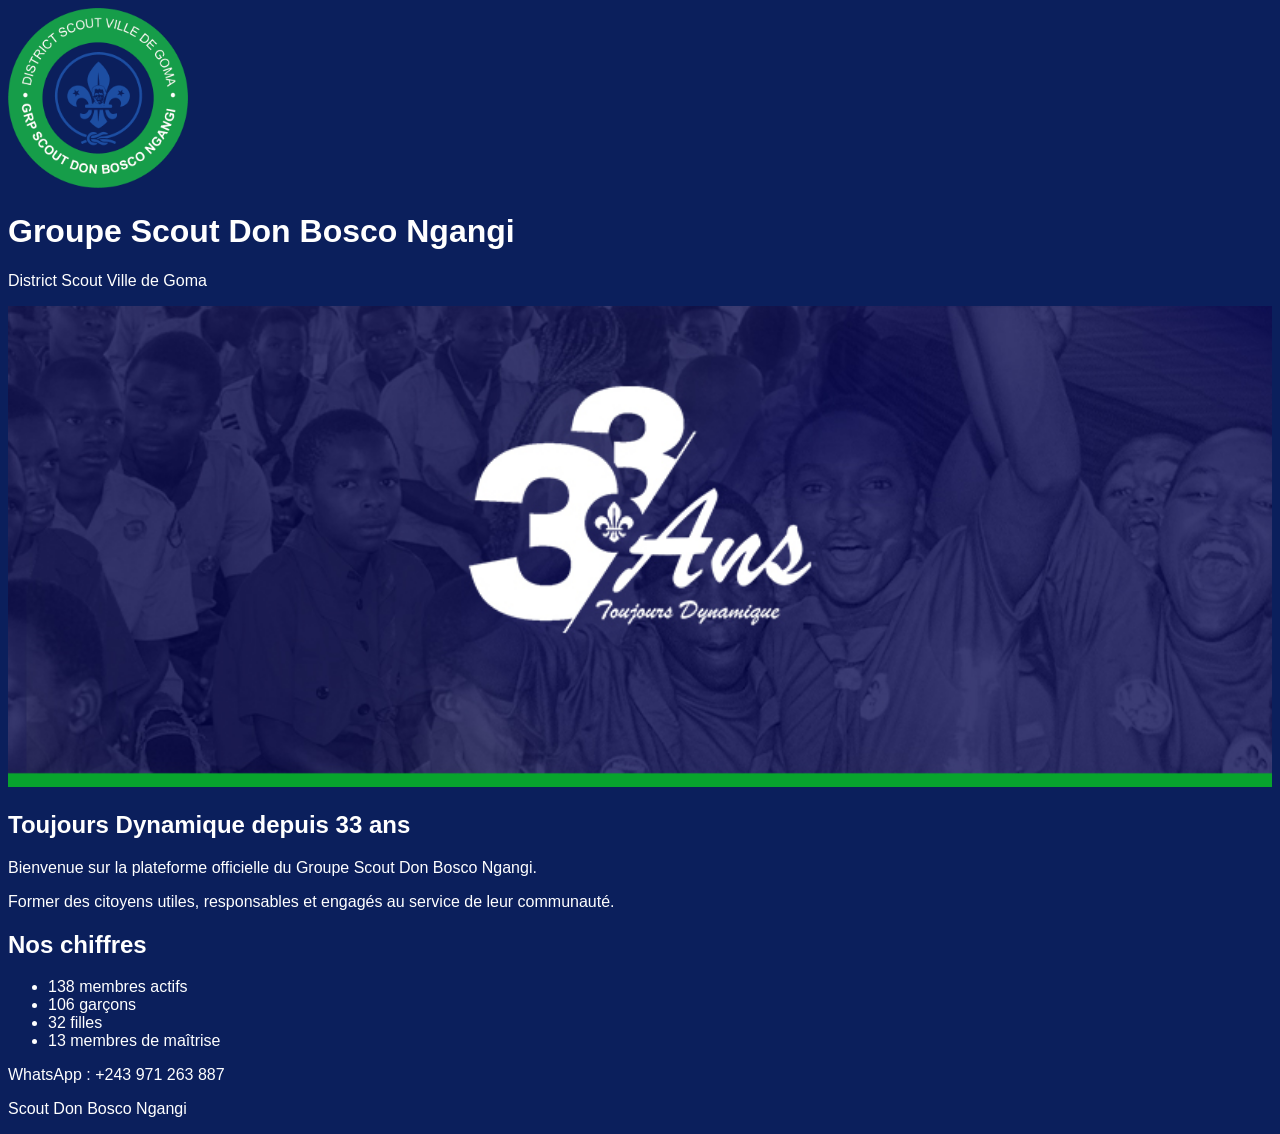
==== index.html @ f97b2e56 "Update index.html" ====
<!DOCTYPE html>
<html lang="fr">
<head>
    <meta charset="UTF-8">
    <meta name="viewport" content="width=device-width, initial-scale=1.0">
    <title>Groupe Scout Don Bosco Ngangi</title>

    <link rel="stylesheet" href="style.css">
</head>

<body>

<header>
    <img src="LOGO" alt="Logo GSDN" width="180">

    <h1>Groupe Scout Don Bosco Ngangi</h1>

    <p>District Scout Ville de Goma</p>
</header>

<section>
    <img src="BANNER" alt="Bannière 33 ans" width="100%">
</section>

<section>
    <h2>Toujours Dynamique depuis 33 ans</h2>

    <p>
        Bienvenue sur la plateforme officielle du Groupe Scout Don Bosco Ngangi.
    </p>

    <p>
        Former des citoyens utiles, responsables et engagés au service de leur communauté.
    </p>
</section>

<section>
    <h2>Nos chiffres</h2>

    <ul>
        <li>138 membres actifs</li>
        <li>106 garçons</li>
        <li>32 filles</li>
        <li>13 membres de maîtrise</li>
    </ul>
</section>

<footer>
    <p>WhatsApp : +243 971 263 887</p>
    <p>Scout Don Bosco Ngangi</p>
</footer>

</body>
</html>
---- style.css ----
body{
    background:#0b1f5c;
    color:white;
    font-family:Arial, sans-serif;
}
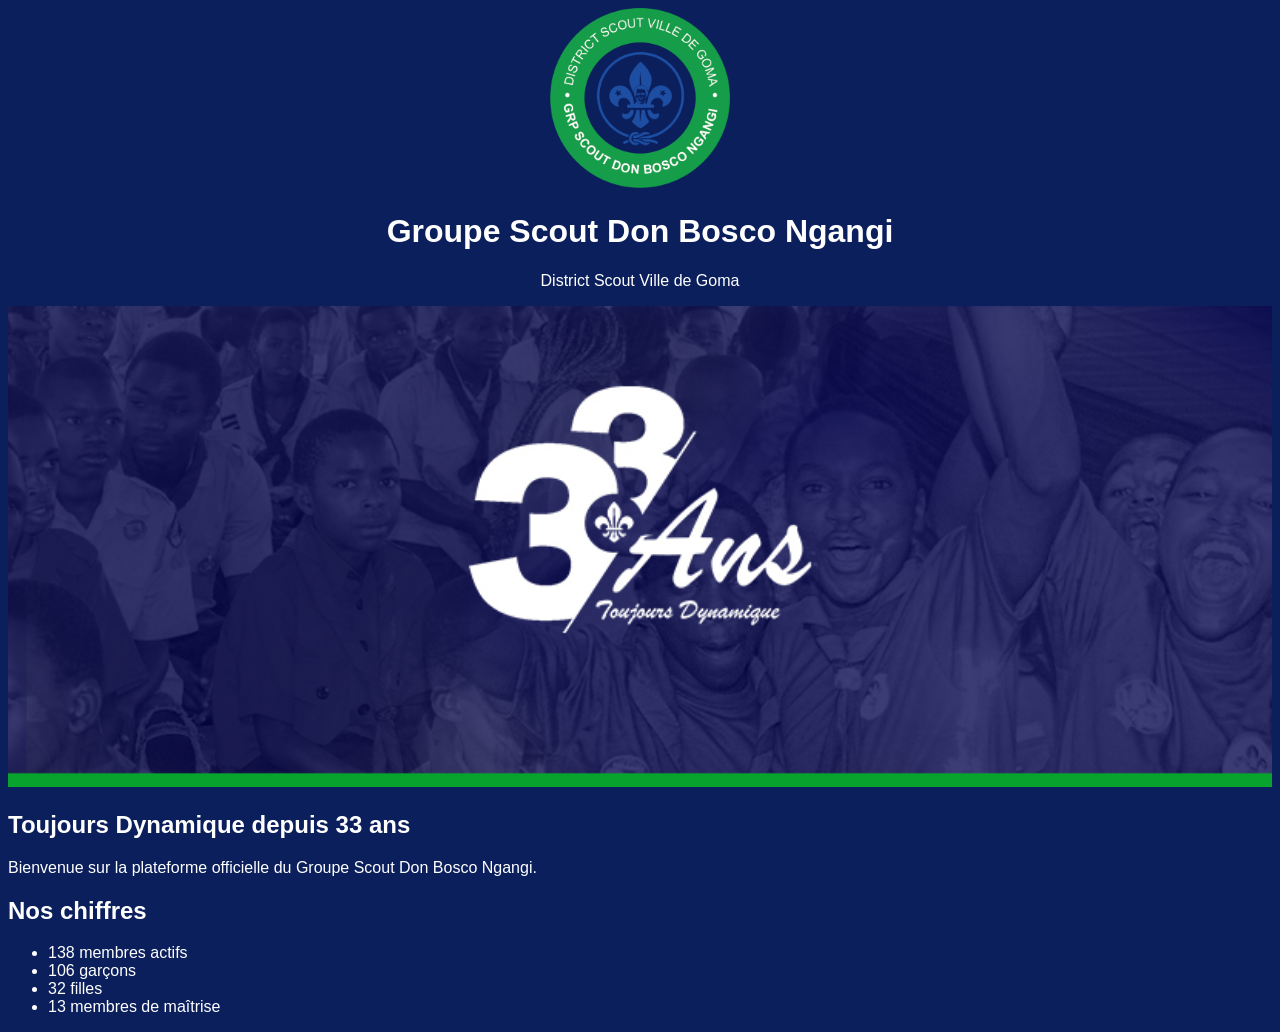
==== commit 3dde4661: "Update index.html" ====
--- a/index.html
+++ b/index.html
@@ -9,32 +9,26 @@
 </head>
 
 <body>
+<body>
 
-<header>
-    <img src="LOGO" alt="Logo GSDN" width="180">
+    <center>
 
-    <h1>Groupe Scout Don Bosco Ngangi</h1>
+        <img src="logo.png" alt="Logo GSDN" width="180">
 
-    <p>District Scout Ville de Goma</p>
-</header>
+        <h1>Groupe Scout Don Bosco Ngangi</h1>
 
-<section>
-    <img src="BANNER" alt="Bannière 33 ans" width="100%">
-</section>
+        <p>District Scout Ville de Goma</p>
 
-<section>
+    </center>
+
+    <img src="banner.jpg" alt="Bannière 33 ans" width="100%">
+
     <h2>Toujours Dynamique depuis 33 ans</h2>
 
     <p>
         Bienvenue sur la plateforme officielle du Groupe Scout Don Bosco Ngangi.
     </p>
 
-    <p>
-        Former des citoyens utiles, responsables et engagés au service de leur communauté.
-    </p>
-</section>
-
-<section>
     <h2>Nos chiffres</h2>
 
     <ul>
@@ -43,12 +37,8 @@
         <li>32 filles</li>
         <li>13 membres de maîtrise</li>
     </ul>
-</section>
 
-<footer>
-    <p>WhatsApp : +243 971 263 887</p>
-    <p>Scout Don Bosco Ngangi</p>
-</footer>
+</body>
 
 </body>
 </html>
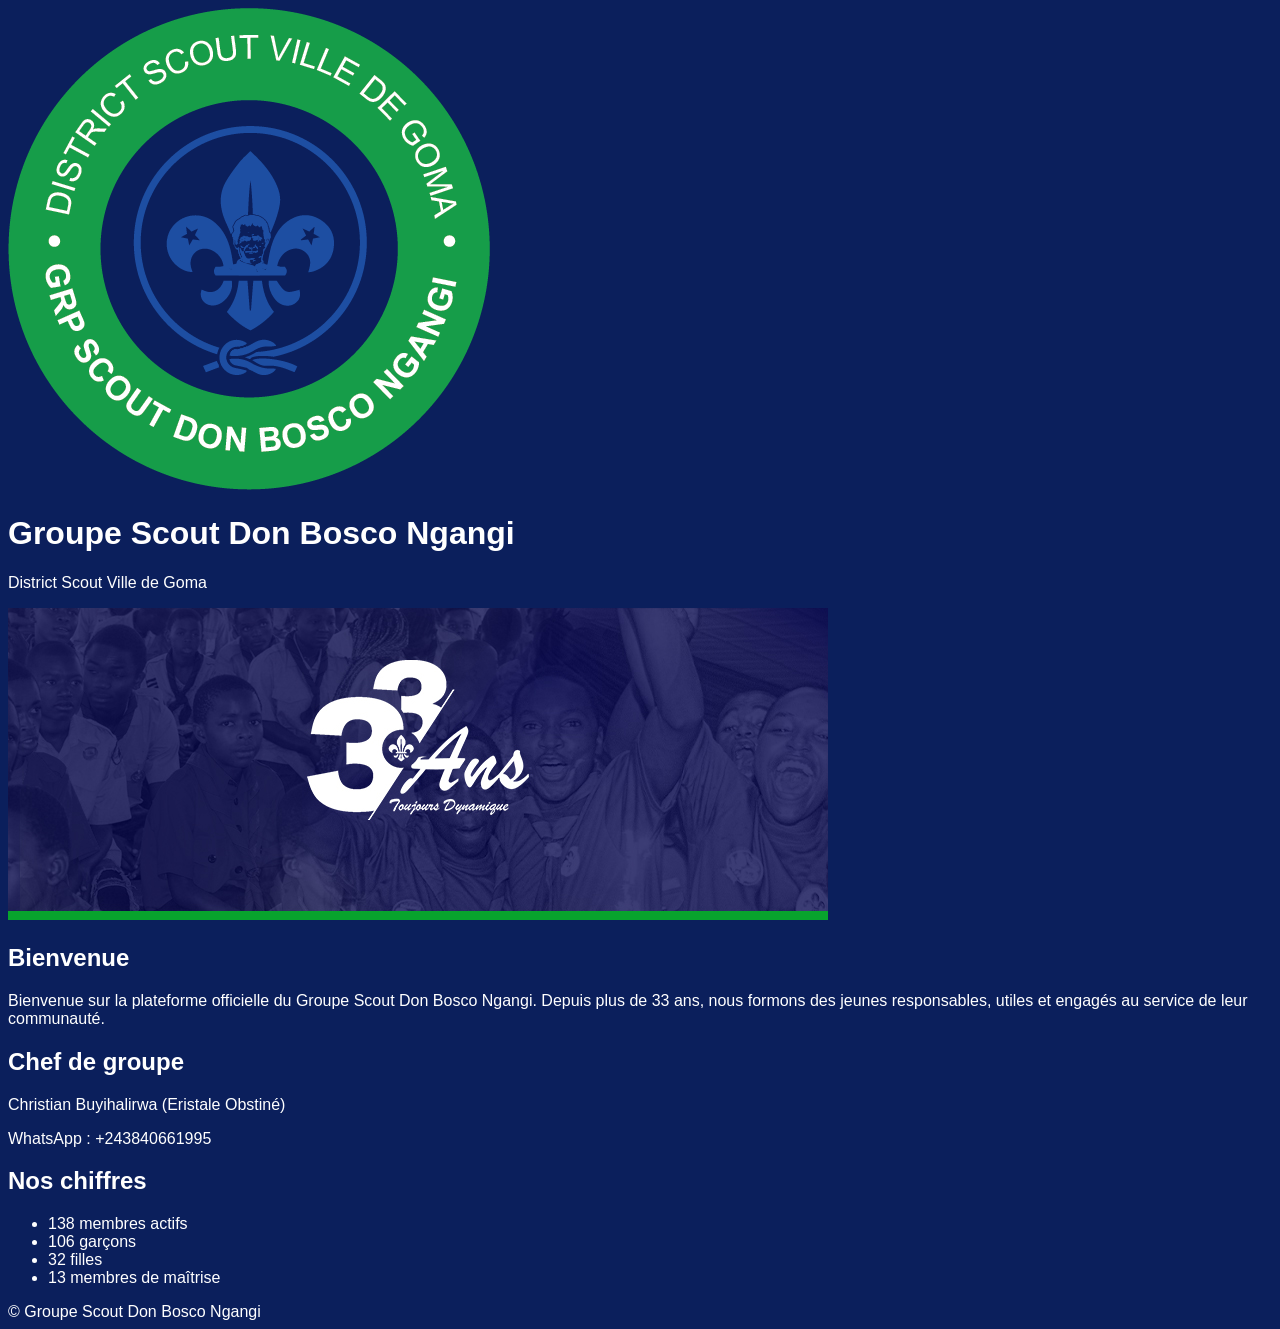
==== commit a59a1af1: "Update index.html" ====
--- a/index.html
+++ b/index.html
@@ -10,34 +10,48 @@
 
 <body>
 <body>
+<header>
+    <img src="logo.png" class="logo">
+    <h1>Groupe Scout Don Bosco Ngangi</h1>
+    <p>District Scout Ville de Goma</p>
+</header>
 
-    <center>
+<section class="hero">
+    <img src="banner.jpg" alt="Bannière">
+</section>
 
-        <img src="logo.png" alt="Logo GSDN" width="180">
-
-        <h1>Groupe Scout Don Bosco Ngangi</h1>
-
-        <p>District Scout Ville de Goma</p>
-
-    </center>
-
-    <img src="banner.jpg" alt="Bannière 33 ans" width="100%">
-
-    <h2>Toujours Dynamique depuis 33 ans</h2>
-
+<section>
+    <h2>Bienvenue</h2>
     <p>
         Bienvenue sur la plateforme officielle du Groupe Scout Don Bosco Ngangi.
+        Depuis plus de 33 ans, nous formons des jeunes responsables,
+        utiles et engagés au service de leur communauté.
     </p>
+</section>
 
+<section>
+    <h2>Chef de groupe</h2>
+    <p>
+        Christian Buyihalirwa (Eristale Obstiné)
+    </p>
+    <p>
+        WhatsApp : +243840661995
+    </p>
+</section>
+
+<section>
     <h2>Nos chiffres</h2>
-
     <ul>
         <li>138 membres actifs</li>
         <li>106 garçons</li>
         <li>32 filles</li>
         <li>13 membres de maîtrise</li>
     </ul>
+</section>
 
+<footer>
+    © Groupe Scout Don Bosco Ngangi
+</footer>
 </body>
 
 </body>
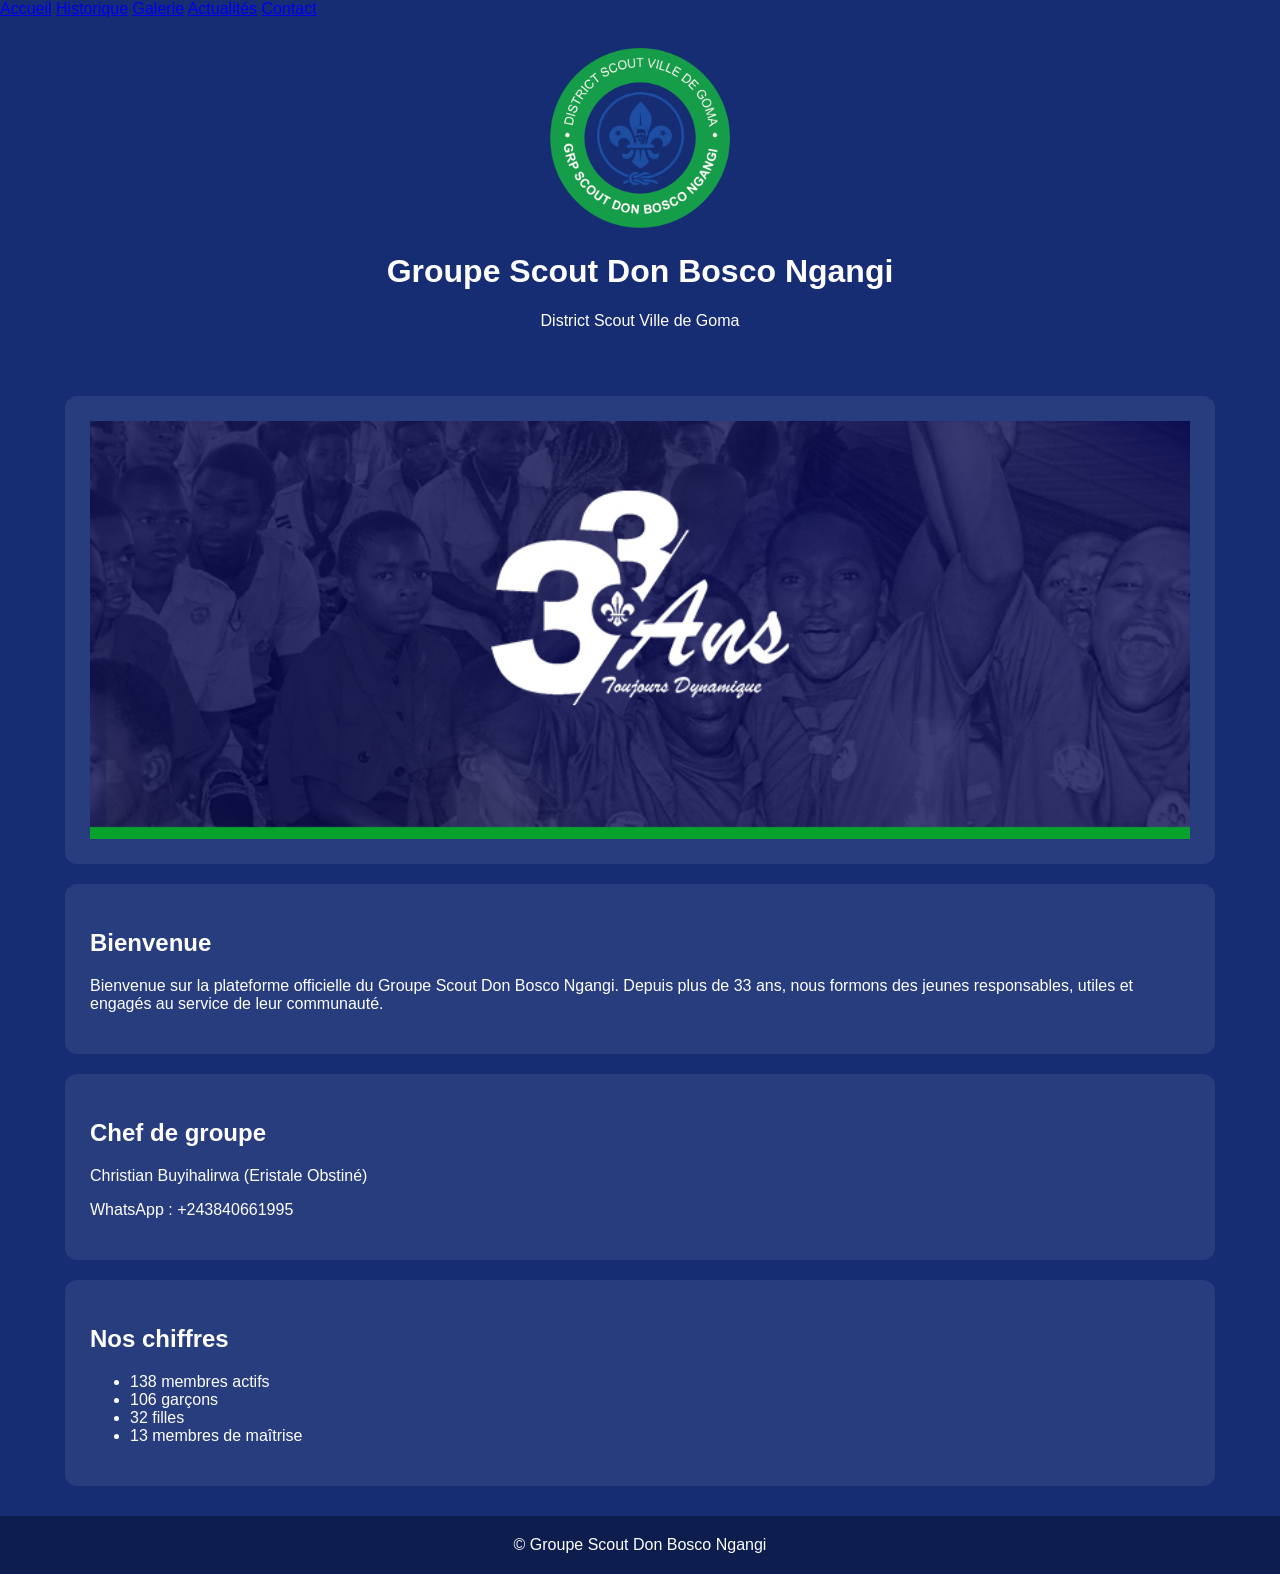
==== commit 6f8d60df: "Update index.html" ====
--- a/index.html
+++ b/index.html
@@ -7,9 +7,14 @@
 
     <link rel="stylesheet" href="style.css">
 </head>
-
 <body>
-<body>
+    <nav>
+    <a href="index.html">Accueil</a>
+    <a href="historique.html">Historique</a>
+    <a href="galerie.html">Galerie</a>
+    <a href="actualites.html">Actualités</a>
+    <a href="contact.html">Contact</a>
+</nav>
 <header>
     <img src="logo.png" class="logo">
     <h1>Groupe Scout Don Bosco Ngangi</h1>
--- a/style.css
+++ b/style.css
@@ -1,5 +1,40 @@
 body{
-    background:#0b1f5c;
+    margin:0;
+    padding:0;
+    font-family:Arial, sans-serif;
+    background:#162c73;
     color:white;
-    font-family:Arial, sans-serif;
 }
+
+header{
+    text-align:center;
+    padding:30px;
+}
+
+.logo{
+    width:180px;
+}
+
+.hero img{
+    width:100%;
+    display:block;
+}
+
+section{
+    max-width:1100px;
+    margin:20px auto;
+    padding:25px;
+    background:rgba(255,255,255,0.08);
+    border-radius:12px;
+}
+
+h1,h2{
+    color:white;
+}
+
+footer{
+    text-align:center;
+    padding:20px;
+    margin-top:30px;
+    background:#0d1d4d;
+}
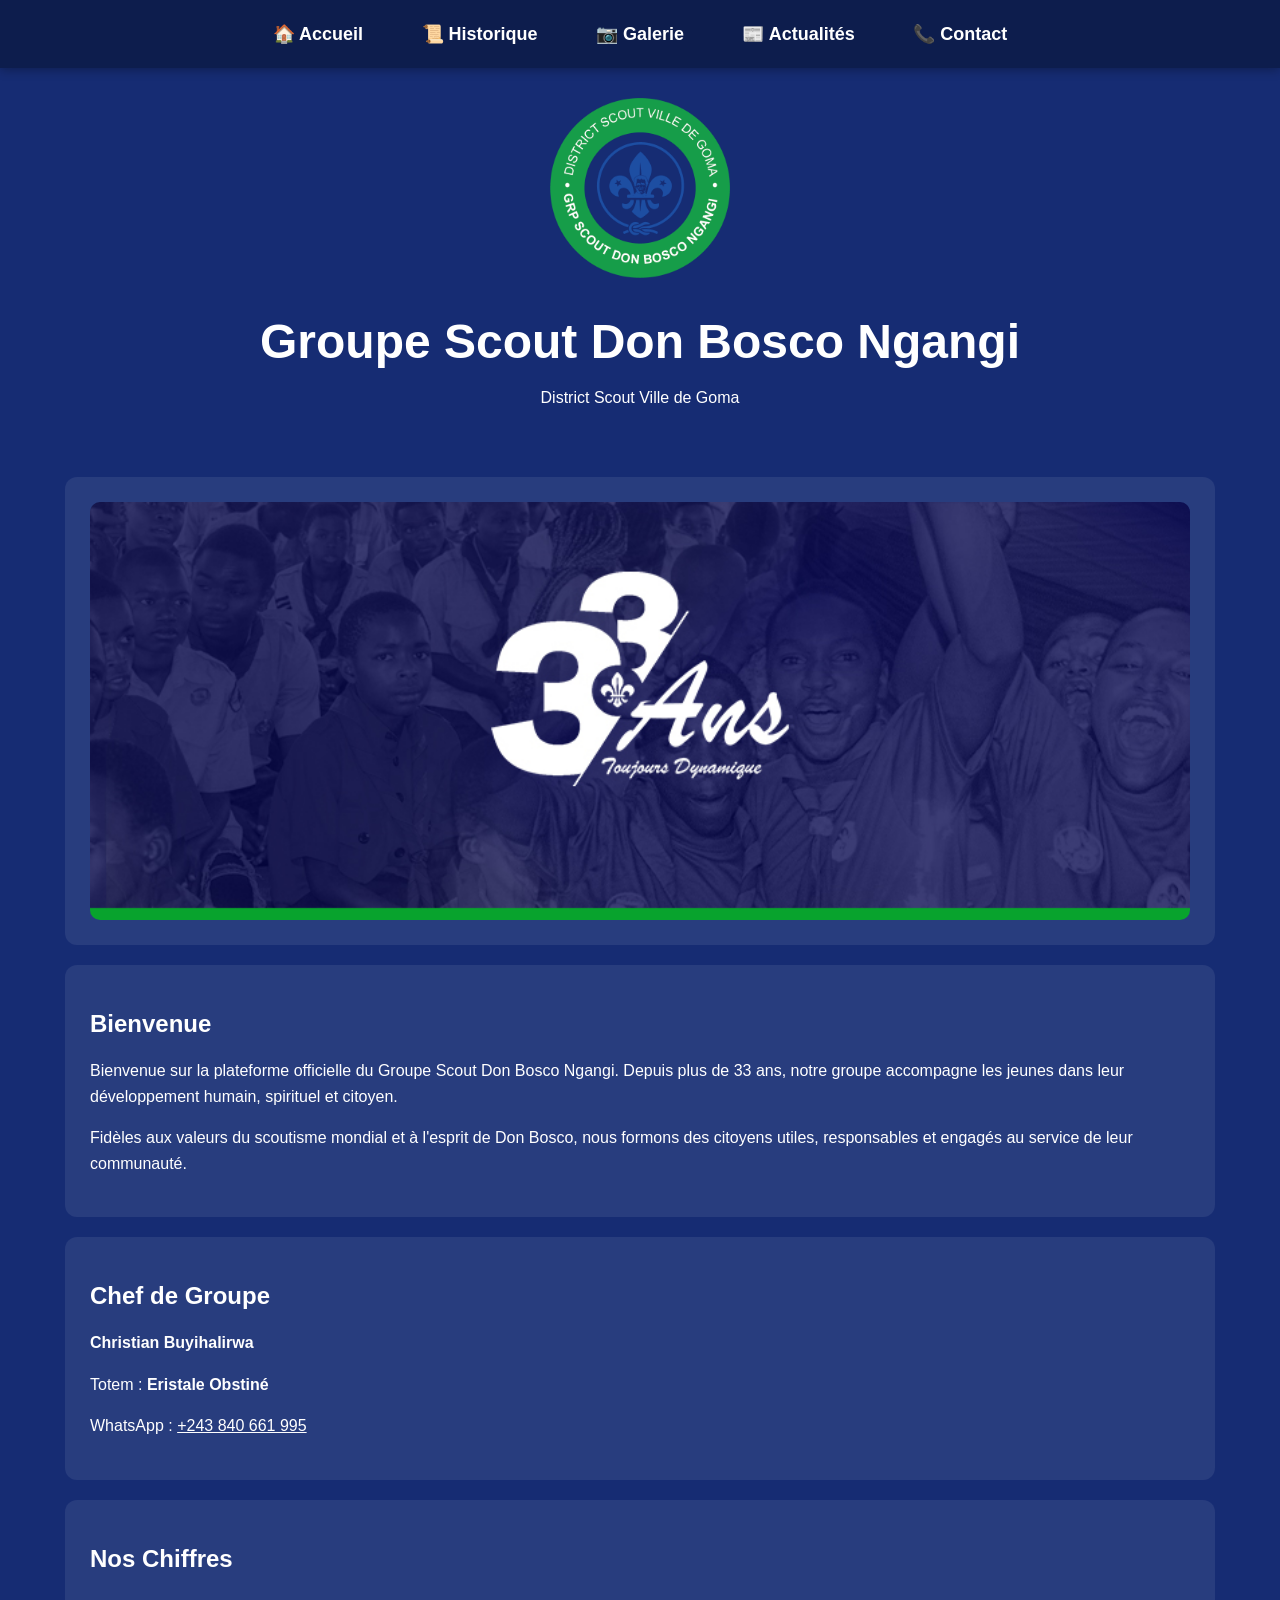
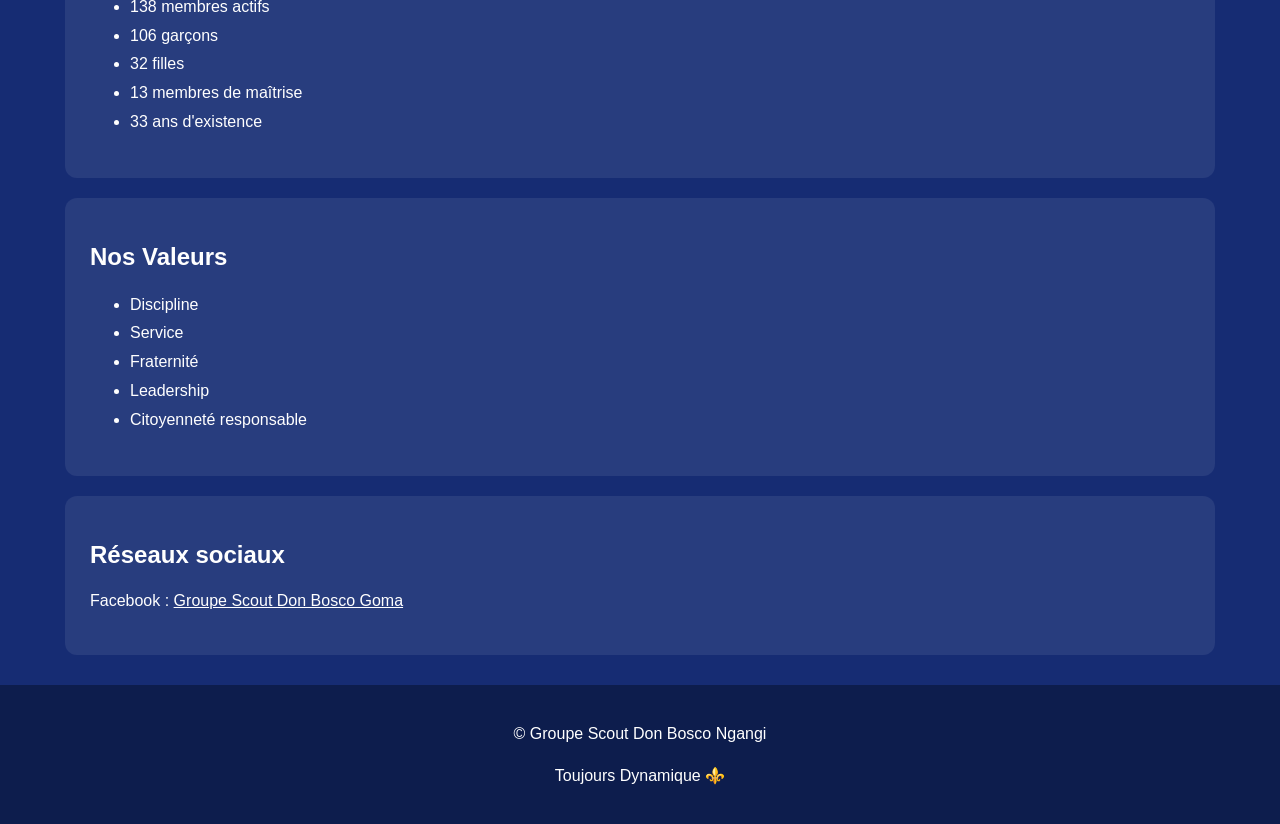
==== commit e7f9c227: "Update index.html" ====
--- a/index.html
+++ b/index.html
@@ -1,5 +1,6 @@
 <!DOCTYPE html>
 <html lang="fr">
+
 <head>
     <meta charset="UTF-8">
     <meta name="viewport" content="width=device-width, initial-scale=1.0">
@@ -7,57 +8,125 @@
 
     <link rel="stylesheet" href="style.css">
 </head>
+
 <body>
-    <nav>
-    <a href="index.html">Accueil</a>
-    <a href="historique.html">Historique</a>
-    <a href="galerie.html">Galerie</a>
-    <a href="actualites.html">Actualités</a>
-    <a href="contact.html">Contact</a>
+
+<nav>
+    <a href="index.html">🏠 Accueil</a>
+    <a href="historique.html">📜 Historique</a>
+    <a href="galerie.html">📷 Galerie</a>
+    <a href="actualites.html">📰 Actualités</a>
+    <a href="contact.html">📞 Contact</a>
 </nav>
+
 <header>
-    <img src="logo.png" class="logo">
+
+    <img src="logo.png" class="logo" alt="Logo GSDN">
+
     <h1>Groupe Scout Don Bosco Ngangi</h1>
+
     <p>District Scout Ville de Goma</p>
+
 </header>
 
 <section class="hero">
-    <img src="banner.jpg" alt="Bannière">
+
+    <img src="banner.jpg" alt="33 ans du Groupe Scout Don Bosco Ngangi">
+
 </section>
 
 <section>
+
     <h2>Bienvenue</h2>
+
     <p>
         Bienvenue sur la plateforme officielle du Groupe Scout Don Bosco Ngangi.
-        Depuis plus de 33 ans, nous formons des jeunes responsables,
-        utiles et engagés au service de leur communauté.
+        Depuis plus de 33 ans, notre groupe accompagne les jeunes dans leur
+        développement humain, spirituel et citoyen.
     </p>
+
+    <p>
+        Fidèles aux valeurs du scoutisme mondial et à l'esprit de Don Bosco,
+        nous formons des citoyens utiles, responsables et engagés au service
+        de leur communauté.
+    </p>
+
 </section>
 
 <section>
-    <h2>Chef de groupe</h2>
+
+    <h2>Chef de Groupe</h2>
+
     <p>
-        Christian Buyihalirwa (Eristale Obstiné)
+        <strong>Christian Buyihalirwa</strong>
     </p>
+
     <p>
-        WhatsApp : +243840661995
+        Totem : <strong>Eristale Obstiné</strong>
     </p>
+
+    <p>
+        WhatsApp :
+        <a href="https://wa.me/243840661995" style="color:white;">
+            +243 840 661 995
+        </a>
+    </p>
+
 </section>
 
 <section>
-    <h2>Nos chiffres</h2>
+
+    <h2>Nos Chiffres</h2>
+
     <ul>
         <li>138 membres actifs</li>
         <li>106 garçons</li>
         <li>32 filles</li>
         <li>13 membres de maîtrise</li>
+        <li>33 ans d'existence</li>
     </ul>
+
+</section>
+
+<section>
+
+    <h2>Nos Valeurs</h2>
+
+    <ul>
+        <li>Discipline</li>
+        <li>Service</li>
+        <li>Fraternité</li>
+        <li>Leadership</li>
+        <li>Citoyenneté responsable</li>
+    </ul>
+
+</section>
+
+<section>
+
+    <h2>Réseaux sociaux</h2>
+
+    <p>
+        Facebook :
+        <a href="https://www.facebook.com/SCOUTDONBOSCOGOMA" target="_blank" style="color:white;">
+            Groupe Scout Don Bosco Goma
+        </a>
+    </p>
+
 </section>
 
 <footer>
-    © Groupe Scout Don Bosco Ngangi
+
+    <p>
+        © Groupe Scout Don Bosco Ngangi
+    </p>
+
+    <p>
+        Toujours Dynamique ⚜️
+    </p>
+
 </footer>
+
 </body>
 
-</body>
 </html>
--- a/style.css
+++ b/style.css
@@ -3,6 +3,37 @@
     padding:0;
     font-family:Arial, sans-serif;
     background:#162c73;
+    color:white;
+}
+
+nav{
+    background:#0d1d4d;
+    padding:15px;
+    text-align:center;
+    position:sticky;
+    top:0;
+    z-index:1000;
+    box-shadow:0 2px 10px rgba(0,0,0,0.3);
+}
+
+nav a{
+    color:white;
+    text-decoration:none;
+    margin:0 15px;
+    font-weight:700;
+    font-size:18px;
+    display:inline-block;
+    padding:8px 12px;
+    border-radius:6px;
+    transition:0.3s;
+}
+
+nav a:hover{
+    background:#59c45b;
+    color:white;
+}
+
+nav a:visited{
     color:white;
 }
 
@@ -13,11 +44,13 @@
 
 .logo{
     width:180px;
+    max-width:80%;
 }
 
 .hero img{
     width:100%;
     display:block;
+    border-radius:10px;
 }
 
 section{
@@ -28,8 +61,21 @@
     border-radius:12px;
 }
 
-h1,h2{
+h1{
+    font-size:3rem;
+    margin-bottom:10px;
+}
+
+h2{
     color:white;
+}
+
+p{
+    line-height:1.6;
+}
+
+ul{
+    line-height:1.8;
 }
 
 footer{
@@ -38,3 +84,19 @@
     margin-top:30px;
     background:#0d1d4d;
 }
+
+@media (max-width:768px){
+
+    nav a{
+        display:block;
+        margin:5px 0;
+    }
+
+    h1{
+        font-size:2rem;
+    }
+
+    section{
+        margin:15px;
+    }
+}
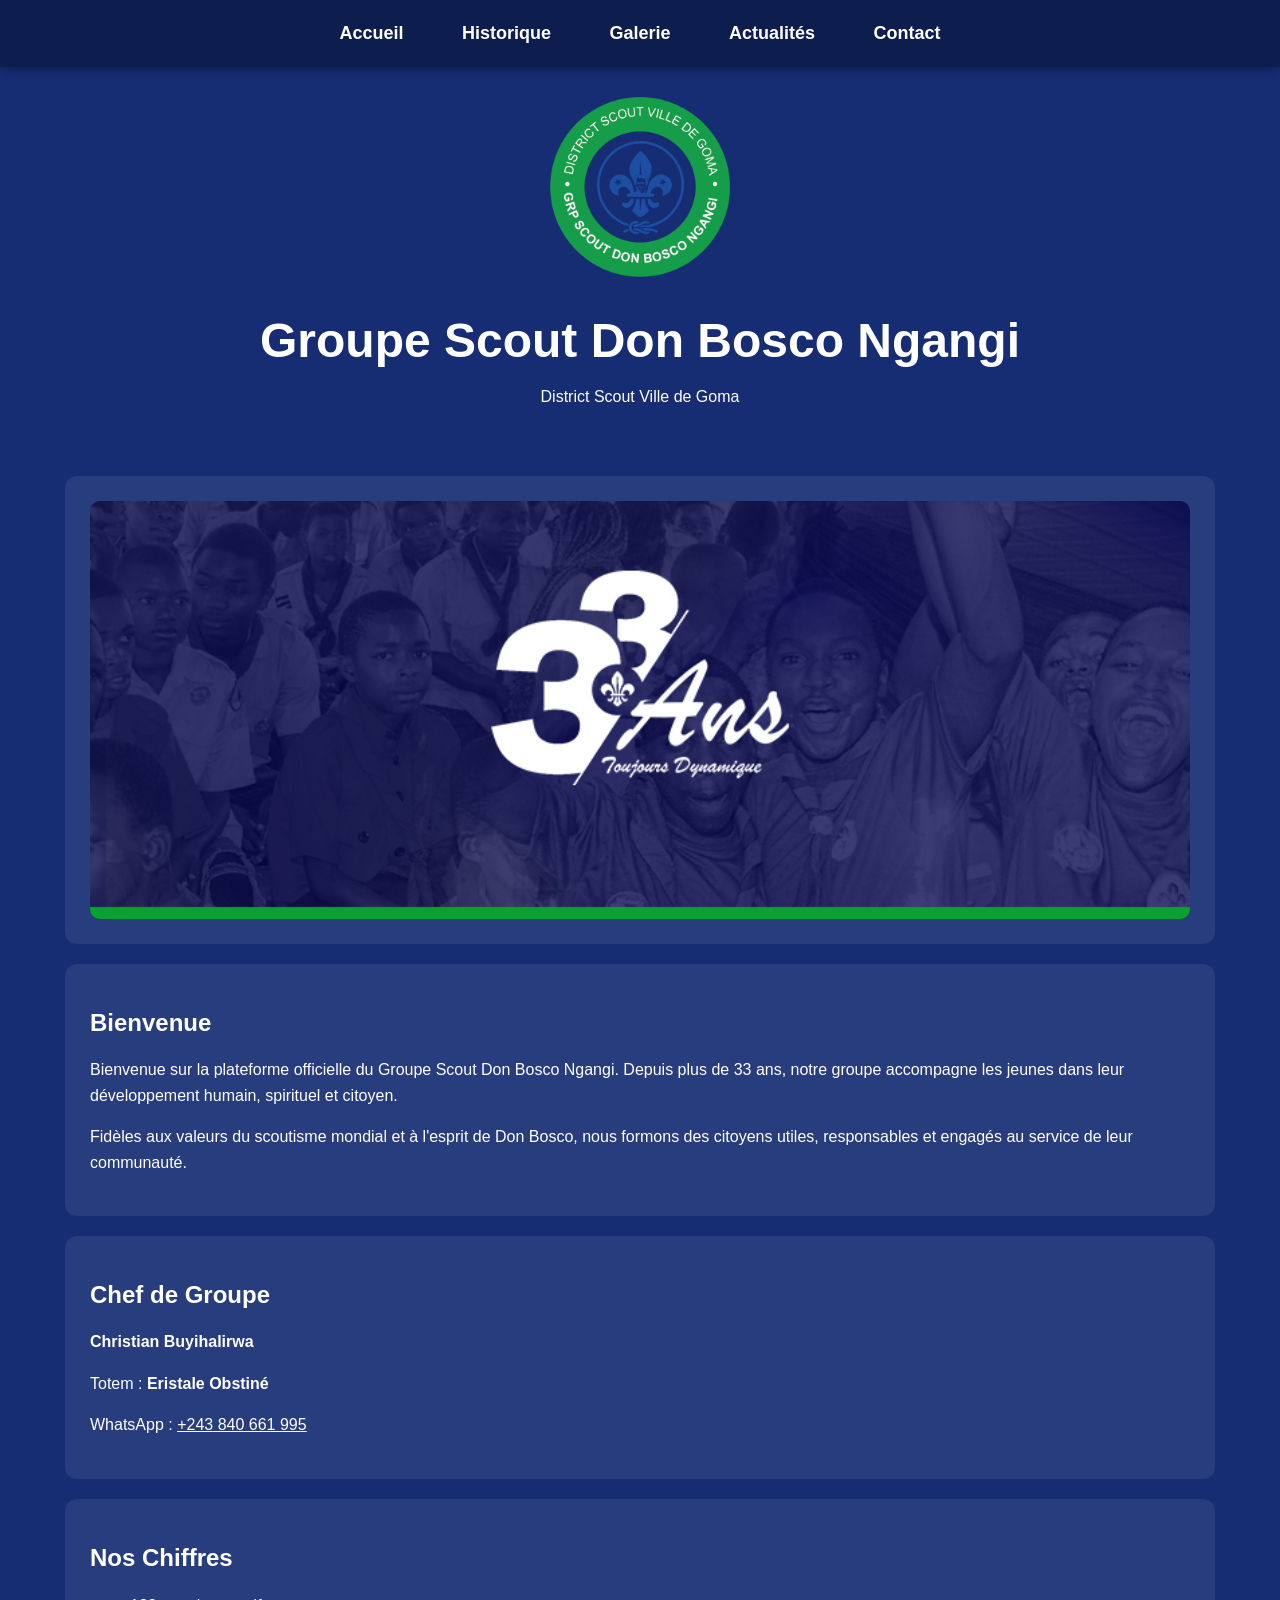
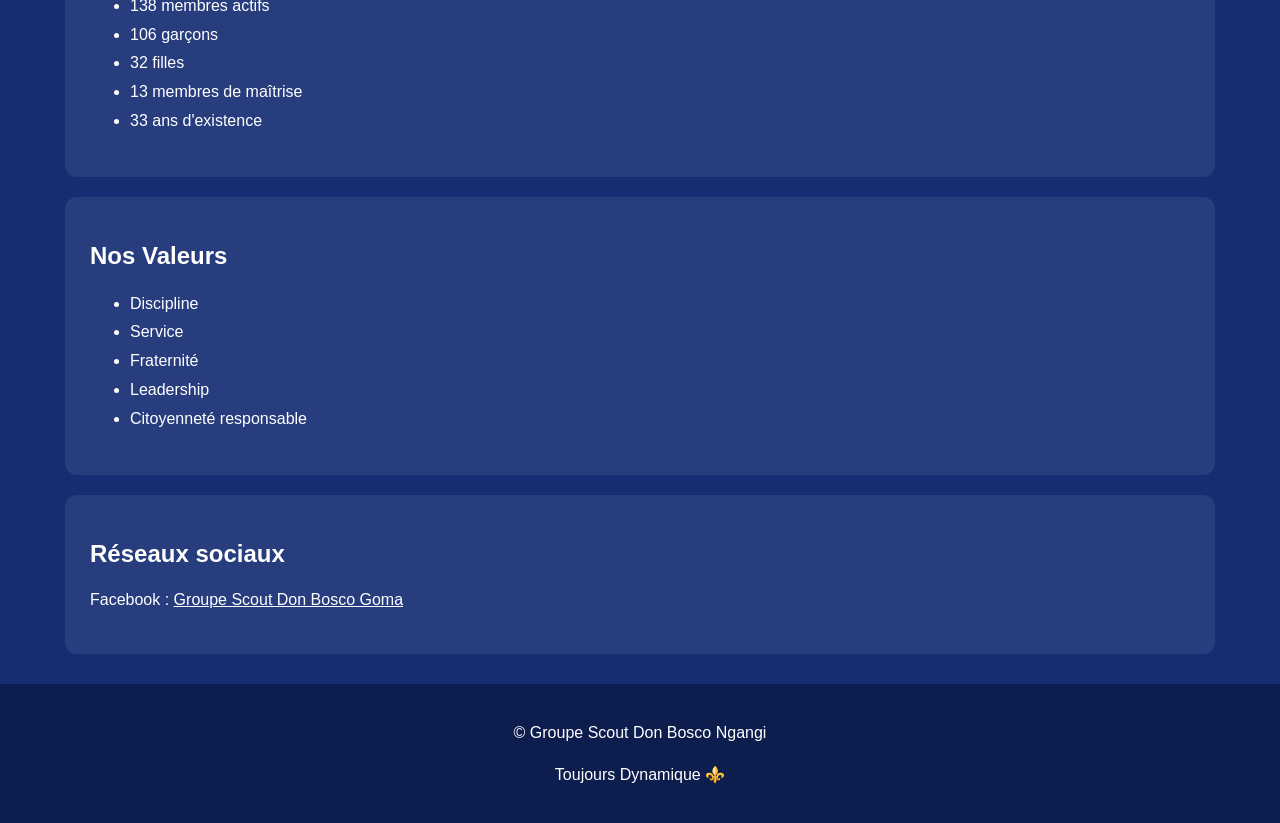
==== commit 82804369: "Update index.html" ====
--- a/index.html
+++ b/index.html
@@ -12,11 +12,11 @@
 <body>
 
 <nav>
-    <a href="index.html">🏠 Accueil</a>
-    <a href="historique.html">📜 Historique</a>
-    <a href="galerie.html">📷 Galerie</a>
-    <a href="actualites.html">📰 Actualités</a>
-    <a href="contact.html">📞 Contact</a>
+    <a href="index.html">Accueil</a>
+    <a href="historique.html">Historique</a>
+    <a href="galerie.html">Galerie</a>
+    <a href="actualites.html">Actualités</a>
+    <a href="contact.html">Contact</a>
 </nav>
 
 <header>
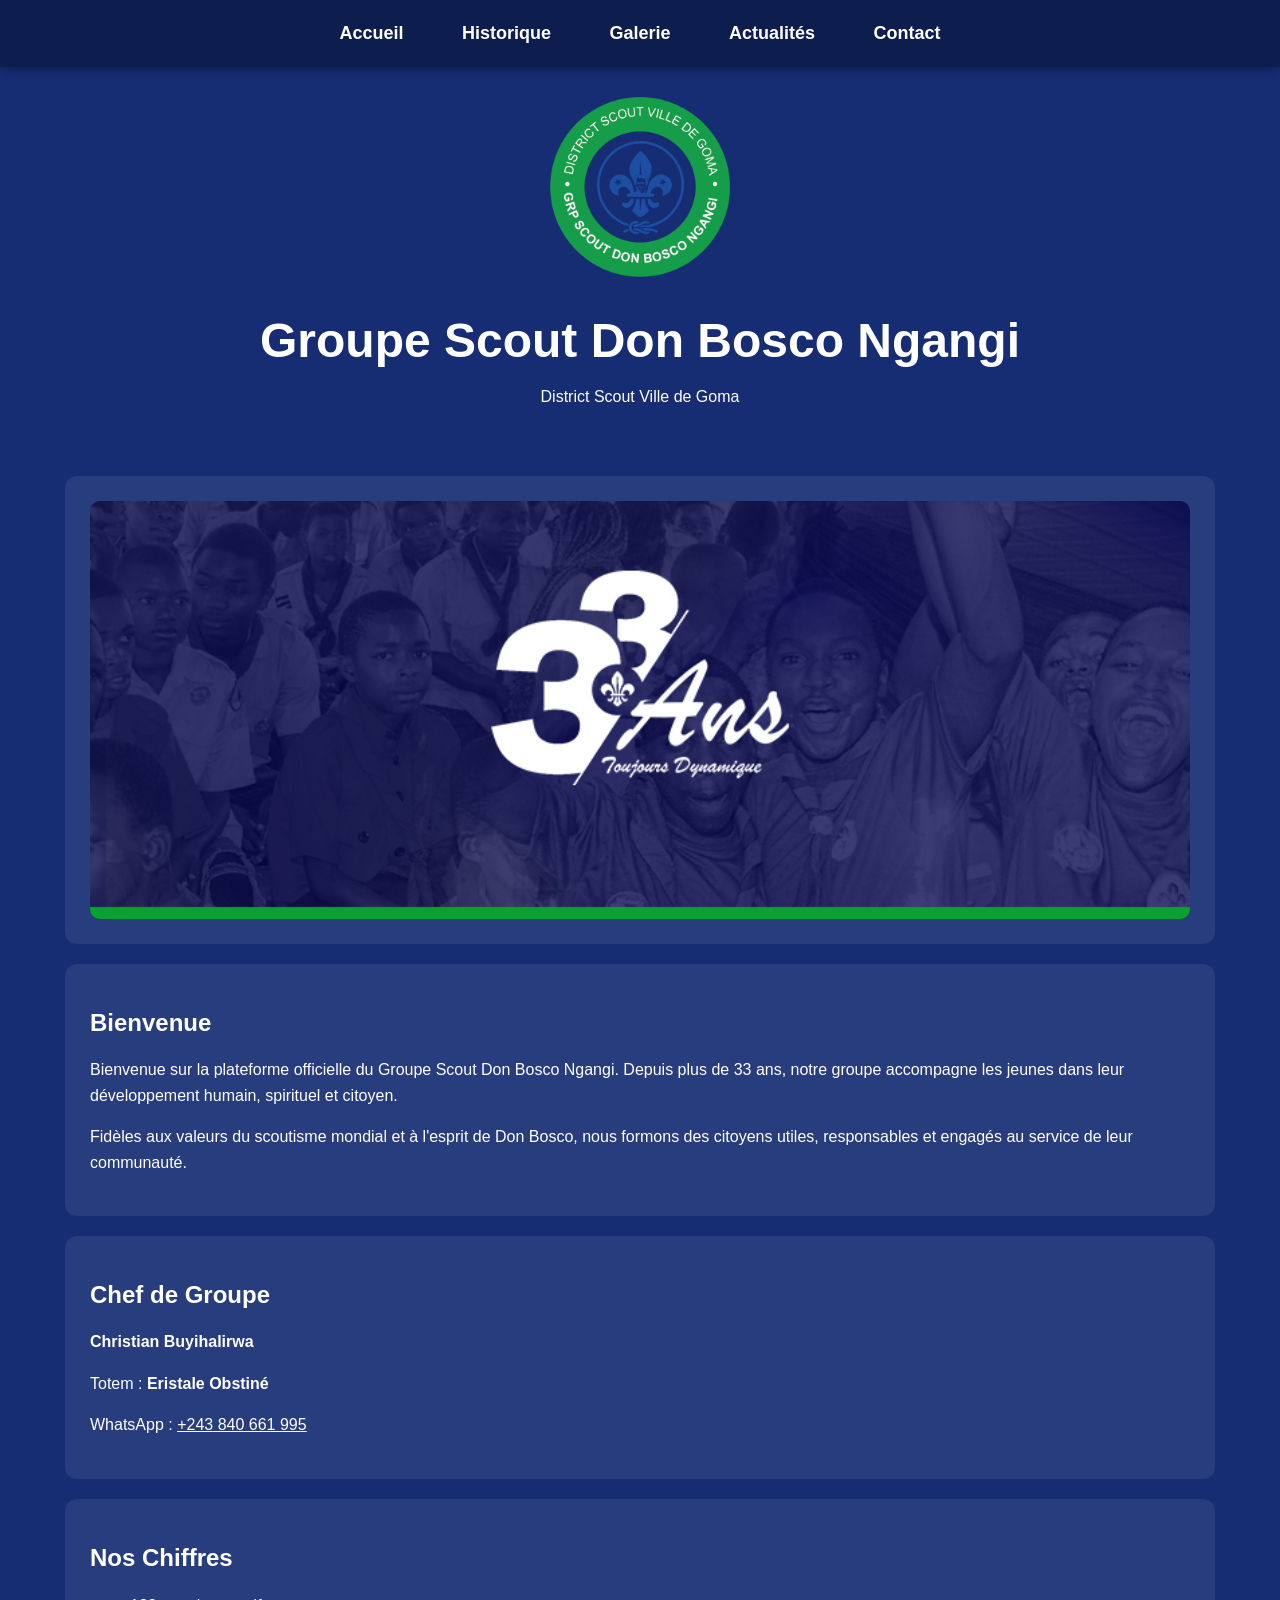
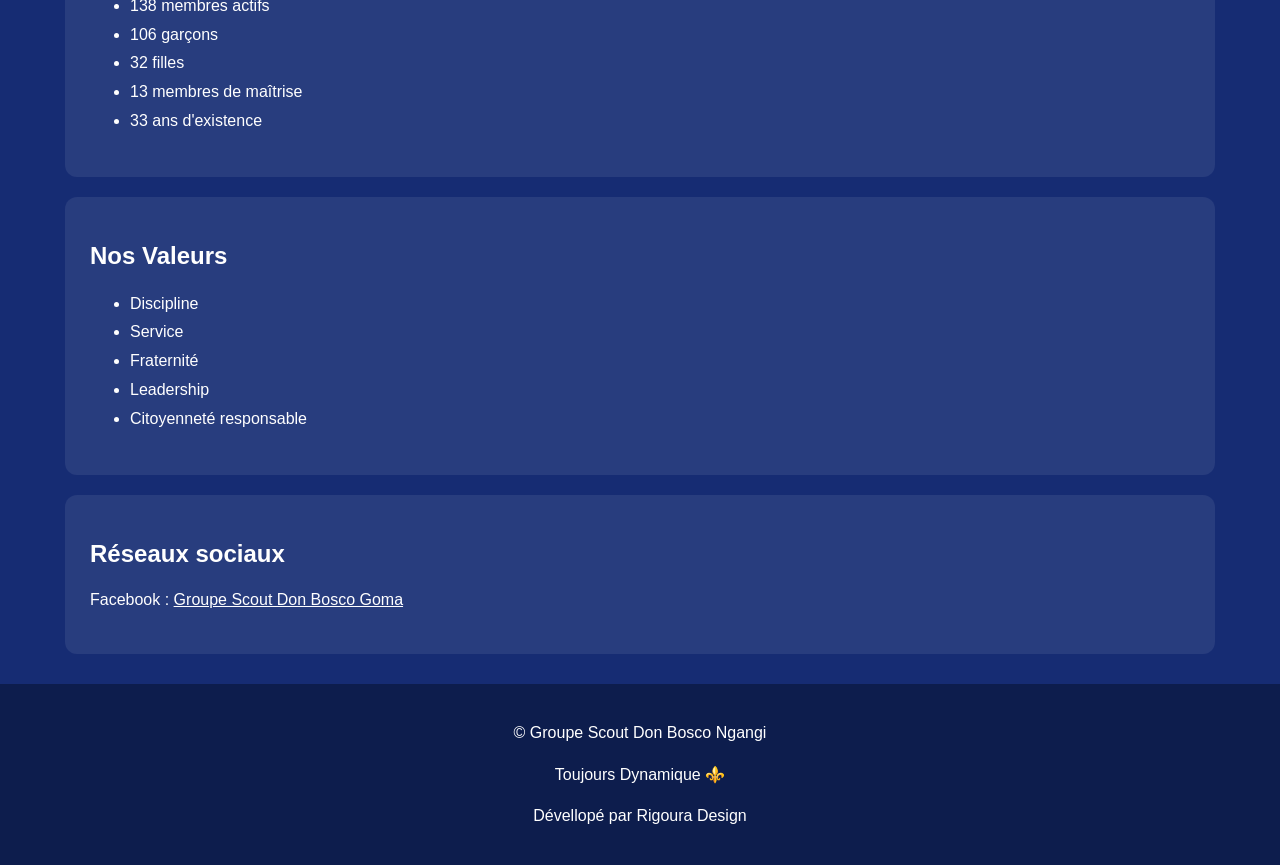
==== commit 1fb45db5: "Update index.html" ====
--- a/index.html
+++ b/index.html
@@ -124,6 +124,9 @@
     <p>
         Toujours Dynamique ⚜️
     </p>
+    <p>
+       Dévellopé par Rigoura Design
+    </p>
 
 </footer>
 
